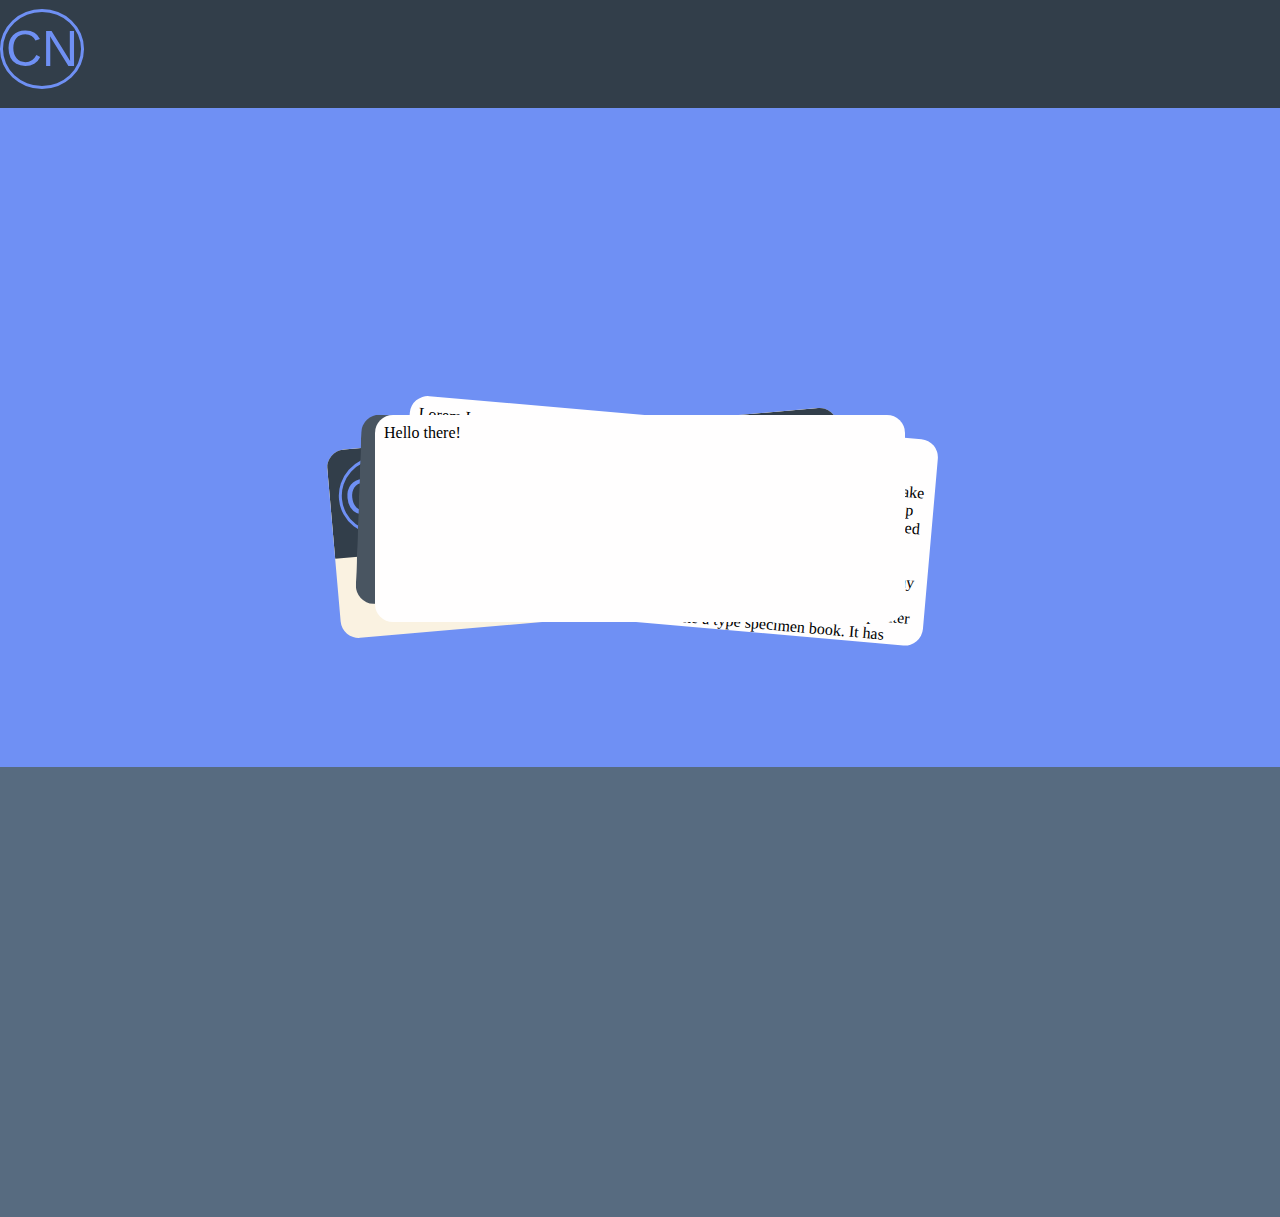
==== index.html @ 7abfdf13 "Rename cards.html to index.html" ====
<html>
  <head>
    <title>Cards Cadmo</title>
    <meta charset="utf-8" />
    <link rel="stylesheet" type="text/css" href="cards.css" />
    <link rel="stylesheet" href="" />

    <script src="script.js"></script>
  </head>
  <body>
    <div class="home-header" id="myHeader" style="top: 0">
      <div class="adjHeader">
        <a href="cards.html" class="a-logo">
          <div class="logo">CN</div>
        </a>
      </div>
    </div>
    <div
      style="
        display: flex;
        justify-content: center;
        align-content: center;
        margin-top: 30vh;
      "
    >
      <div class="card-group" id="card-group" onmouseleave="mouseOut()">
        <div class="big-card card" id="big1" onclick="clickCard('big1')">
          Lorem Ipsum is simply dummy text of the printing and typesetting
          industry. Lorem Ipsum has been the industry's standard dummy text ever
          since the 1500s, when an unknown printer took a galley of type and
          scrambled it to make a type specimen book. It has survived not only
          five centuries, but also the leap into electronic typesetting,
          remaining essentially unchanged. It was popularised in the 1960s with
          the release of Letraset sheets containing Lorem Ipsum passages, and
          more recently with desktop publishing software like Aldus PageMaker
          including versions of Lorem Ipsum.Lorem Ipsum is simply dummy text of
          the printing and typesetting industry. Lorem Ipsum has been the
          industry's standard dummy text ever since the 1500s, when an unknown
          printer took a galley of type and scrambled it to make a type specimen
          book. It has survived not only five centuries, but also the leap into
          electronic typesetting, remaining essentially unchanged. It was
          popularised in the 1960s with the release of Letraset sheets
          containing Lorem Ipsum passages, and more recently with desktop
          publishing software like Aldus PageMaker including versions of Lorem
          Ipsum.Lorem Ipsum is simply dummy text of the printing and typesetting
          industry. Lorem Ipsum has been the industry's standard dummy text ever
          since the 1500s, when an unknown printer took a galley of type and
          scrambled it to make a type specimen book. It has survived not only
          five centuries, but also the leap into electronic typesetting,
          remaining essentially unchanged. It was popularised in the 1960s with
          the release of Letraset sheets containing Lorem Ipsum passages, and
          more recently with desktop publishing software like Aldus PageMaker
          including versions of Lorem Ipsum.Lorem Ipsum is simply dummy text of
          the printing and typesetting industry. Lorem Ipsum has been the
          industry's standard dummy text ever since the 1500s, when an unknown
          printer took a galley of type and scrambled it to make a type specimen
          book. It has survived not only five centuries, but also the leap into
          electronic typesetting, remaining essentially unchanged. It was
          popularised in the 1960s with the release of Letraset sheets
          containing Lorem Ipsum passages, and more recently with desktop
          publishing software like Aldus PageMaker including versions of Lorem
          Ipsum.Lorem Ipsum is simply dummy text of the printing and typesetting
          industry. Lorem Ipsum has been the industry's standard dummy text ever
          since the 1500s, when an unknown printer took a galley of type and
          scrambled it to make a type specimen book. It has survived not only
          five centuries, but also the leap into electronic typesetting,
          remaining essentially unchanged. It was popularised in the 1960s with
          the release of Letraset sheets containing Lorem Ipsum passages, and
          more recently with desktop publishing software like Aldus PageMaker
          including versions of Lorem Ipsum.
        </div>
        <div class="big-card card" id="big2" onclick="clickCard('big2')">
          <div class="home-header" style="position: relative">
            <div class="adjHeader">
              <a href="cards.html" class="a-logo">
                <div class="logo">CN</div>
              </a>
            </div>
          </div>
          <div style="height: 10vmin"></div>
          <div class="mid-board-mini">
            <a
              class="link-box"
              id="link1"
              onmouseover="chngclr(id)"
              onmouseleave="clrback(id)"
              >I</a
            >
            <a
              class="link-box"
              id="link2"
              onmouseover="chngclr(id)"
              onmouseleave="clrback(id)"
              >Love</a
            >
            <a
              class="link-box"
              id="link3"
              onmouseover="chngclr(id)"
              onmouseleave="clrback(id)"
              >You
              <span id="heart">❤️</span>
            </a>
          </div>
        </div>
        <div class="big-card card" id="big3" onclick="clickCard('big3')">
          <div
            class="mid-board-mini"
            style="height: 100%; width: 100%; padding: 5%"
          >
            <div id="img-board1">
              <div class="img-bord" id="AC-board">
                <img
                  id="AC"
                  style="height: 35vmin; width: 50vmin"
                  src="https://www.miastogier.pl/baza/Encyklopedia/gry/News/22.03.2022/nws_ac_logo.jpg"
                />
              </div>
            </div>
          </div>
        </div>
        <div class="big-card card" id="big4" onclick="clickCard('big4')">
          Hello there!
        </div>
      </div>
    </div>
    <div class="mid-board"></div>
    <div style="height: 10px"></div>

    <script>
      window.onscroll = function () {
        scrollTopBar();
      };
      for (const link of document.getElementsByClassName("link-box")) {
        link.onmousemove = (e) => {
          const decimal = e.clientX / link.offsetWidth;

          const basePercent = 20,
            percentRange = 30,
            adjPercent = percentRange * decimal;

          const creamPercent = basePercent + adjPercent;

          let root = document.documentElement;
          root.style.setProperty("--creamPercent", creamPercent + "%");
        };
      }

      let x = 0;
      let moveImgs = setInterval(function () {
        btt = document.getElementById("AC-board");

        if (x == 0) btt.style.transform = "translate(2.5%, -2.5%)";

        if (x == 1) btt.style.transform = "translate(5%, 0%)";

        if (x == 2) btt.style.transform = "translate(5%, 2.5%)";

        if (x == 3) btt.style.transform = "translate(2.5%, 5%)";

        if (x == 4) btt.style.transform = "translate(0%, 2.5%)";

        if (x == 5) btt.style.transform = "translate (0%, 0%)";

        x = x + 1;
        if (x == 6) x = 0;
      }, 300);
    </script>
  </body>
</html>
---- cards.css ----
body {
  background-color: var(--blue);
  height: 100vh;
  place-items: center;
}

:root {
  --blue: rgb(111, 144, 244);
  --darkgrey: rgb(50, 62, 74);
  --midgrey: rgb(73, 85, 97);
  --lightgrey: rgb(87, 107, 128);
  --lightcream: rgb(250, 242, 225);
  --cream: rgb(250, 224, 170);
  --cubic: cubic-bezier(0.09, 0.82, 0.25, 0.96);
}

* {
  margin: 0;
  padding: 0;
}

.home-header {
  background-color: var(--darkgrey);
  z-index: 5;
  position: fixed;
  padding: 1vmin;
  min-height: 10vmin;
  width: 100%;
}

.adjHeader {
  display: flex;
  justify-content: start;
  align-content: center;
}

.logo {
  display: flex;
  border-radius: 50%;
  border: solid 3px var(--blue);
  padding-left: 50%;
  padding-top: 10%;
  padding-bottom: 10%;
  padding-right: 50%;
  justify-content: center;
  align-content: center;
  font-size: 50px;
  font-family: "Lucida Handwritting", sans-serif;
  color: var(--blue);
}

.a-logo:link,
.a-logo:hover,
.a-logo:visited,
.a-logo:active {
  text-decoration: none;
}

.card-group {
  display: flex;
  justify-content: center;
  align-items: center;
}

.card-group,
.card {
  aspect-ratio: 19/7;
}

.card-group,
.big-card {
  width: 150vmin;
}

.card {
  background-color: #fffefe;
  padding: 1vmin;
  position: absolute;
  transition: transform 800ms var(--cubic);
}

.big-card {
  width: 40vw;
  border-radius: 2vmin;
  overflow: hidden;
}

.big-card:nth-child(1) {
  transform: rotate(5deg) translate(5%);
}

.big-card:nth-child(2) {
  transform: rotate(-5deg) translate(-10%);
}

.big-card:nth-child(3) {
  transform: rotate(2deg) translate(-5%);
}
.card-group:hover {
  transition: 500ms;
}
.card-group:hover > .big-card:nth-child(1) {
  transform: rotate(-2deg) translate(55%, 70%);
}

.card-group:hover > .big-card:nth-child(2) {
  transform: rotate(2deg) translate(-55%, 70%);
}

.card-group:hover > .big-card:nth-child(3) {
  transform: rotate(-2deg) translate(55%, -70%);
}

.card-group:hover > .big-card:nth-child(4) {
  transform: rotate(2deg) translate(-55%, -70%);
}

#big2 {
  background-color: var(--lightcream);
  padding: 0;
}

#big3 {
  padding: 0;
  /* display: flex; */
}

.clicked-card {
  overflow: hidden;
  width: 40vw;
  height: 45vw;
  border-radius: 2vmin;
  transition: 500ms;
  z-index: 6;
}

.mid-board {
  background-color: var(--lightgrey);
  width: 100%;
  height: 50vh;
}

.mid-board-mini {
  background-color: var(--midgrey);
  height: fit-content;
  display: flex;
  justify-content: left;
  align-items: baseline;
  flex-direction: column;
}

#heart {
  opacity: 0;
}

.link-box {
  color: lightgray;
  display: block;
  font-family: "Lucida Handwritting", sans-serif;
  text-decoration: none;
  border-top: 2px solid var(--lightcream);
  font-size: clamp(2em, 7vw, 7em);
  padding: 1.5%;
  height: fit-content;
  width: 100%;
  position: relative;
}

.link-box:nth-child(3) {
  border-bottom: 2px solid var(--lightcream);
}

.link-box:hover:before {
  width: 100%;
  transition: width 800ms ease;
}

.link-box:before {
  background: linear-gradient(
    to right,
    transparent,
    var(--lightcream) var(--creamPercent),
    var(--cream)
  );
  content: "";
  position: absolute;
  left: 0;
  top: 0;
  height: 100%;
  width: 0%;
}

.img-bord {
  display: inline-block;
  overflow: hidden;
  border-color: var(--blue);
  border-width: 5px;
  border-style: solid;
  width: fit-content;
  height: fit-content;
  background-color: var(--lightcream);
}

#AC-board {
  transition: 500ms all linear;
}

#AC:hover {
  transition: all 800ms ease;
  transform: scale(200%, 150%);
}
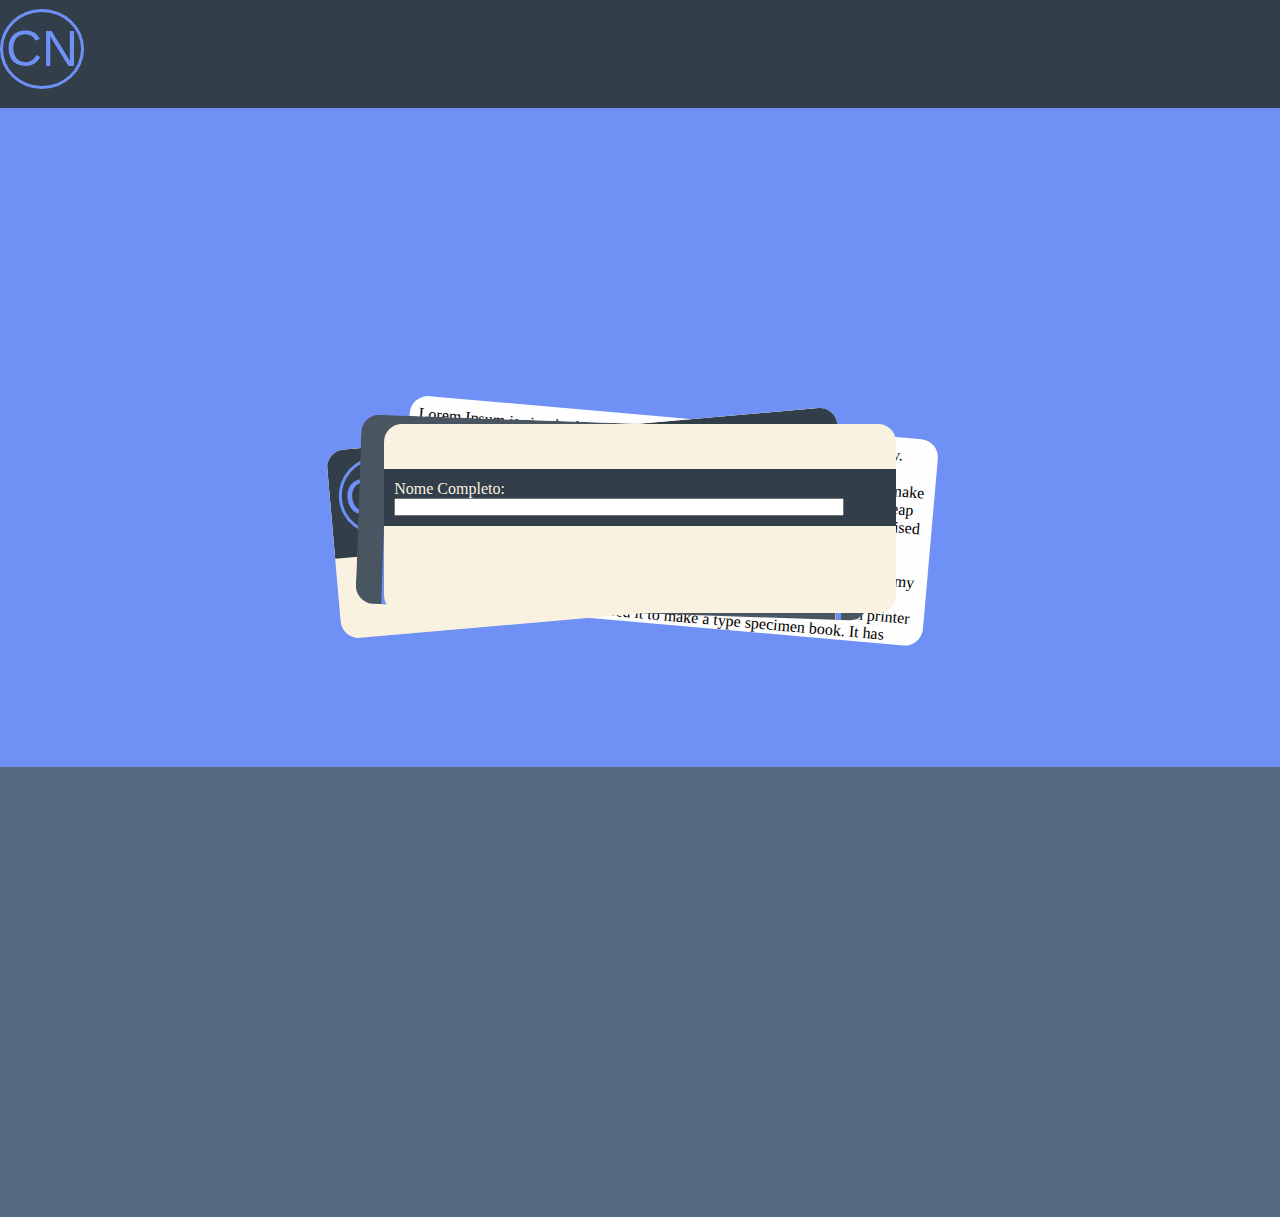
==== commit d605ac3d: "up" ====
--- a/index.html
+++ b/index.html
@@ -10,7 +10,7 @@
   <body>
     <div class="home-header" id="myHeader" style="top: 0">
       <div class="adjHeader">
-        <a href="cards.html" class="a-logo">
+        <a href="index.html" class="a-logo">
           <div class="logo">CN</div>
         </a>
       </div>
@@ -72,7 +72,7 @@
         <div class="big-card card" id="big2" onclick="clickCard('big2')">
           <div class="home-header" style="position: relative">
             <div class="adjHeader">
-              <a href="cards.html" class="a-logo">
+              <a href="index.html" class="a-logo">
                 <div class="logo">CN</div>
               </a>
             </div>
@@ -108,19 +108,59 @@
             class="mid-board-mini"
             style="height: 100%; width: 100%; padding: 5%"
           >
-            <div id="img-board1">
-              <div class="img-bord" id="AC-board">
+            <div class="box-board">
+              <div class="img-bord">
                 <img
-                  id="AC"
-                  style="height: 35vmin; width: 50vmin"
+                  class="box-img"
                   src="https://www.miastogier.pl/baza/Encyklopedia/gry/News/22.03.2022/nws_ac_logo.jpg"
+                />
+              </div>
+            </div>
+            <div
+              class="box-board"
+              style="
+                position: relative;
+                left: 20%;
+                top: 35%;
+                animation: rotate 4s linear reverse infinite;
+              "
+            >
+              <div
+                class="img-bord"
+                style="
+                  border-color: goldenrod;
+                  animation: rotate 4s linear infinite;
+                "
+              >
+                <img
+                  class="box-img"
+                  src="https://t.ctcdn.com.br/D4RYm_OhKL7U_VMBUmv_3LWr1dM=/1024x0/smart/i303576.jpeg"
                 />
               </div>
             </div>
           </div>
         </div>
         <div class="big-card card" id="big4" onclick="clickCard('big4')">
-          Hello there!
+          <div style="height: 5vmin"></div>
+          <div
+            class="mid-board-mini"
+            style="
+              background-color: var(--darkgrey);
+              color: var(--lightcream);
+              padding: 2%;
+            "
+          >
+            <form action="/action_page.php">
+              <label for="fname">Nome Completo:</label><br />
+              <input
+                type="text"
+                id="fname"
+                name="fname"
+                autocomplete="off"
+                style="width: 50vh; height: 2vh"
+              />
+            </form>
+          </div>
         </div>
       </div>
     </div>
@@ -145,26 +185,6 @@
           root.style.setProperty("--creamPercent", creamPercent + "%");
         };
       }
-
-      let x = 0;
-      let moveImgs = setInterval(function () {
-        btt = document.getElementById("AC-board");
-
-        if (x == 0) btt.style.transform = "translate(2.5%, -2.5%)";
-
-        if (x == 1) btt.style.transform = "translate(5%, 0%)";
-
-        if (x == 2) btt.style.transform = "translate(5%, 2.5%)";
-
-        if (x == 3) btt.style.transform = "translate(2.5%, 5%)";
-
-        if (x == 4) btt.style.transform = "translate(0%, 2.5%)";
-
-        if (x == 5) btt.style.transform = "translate (0%, 0%)";
-
-        x = x + 1;
-        if (x == 6) x = 0;
-      }, 300);
     </script>
   </body>
 </html>
--- a/cards.css
+++ b/cards.css
@@ -12,6 +12,7 @@
   --lightcream: rgb(250, 242, 225);
   --cream: rgb(250, 224, 170);
   --cubic: cubic-bezier(0.09, 0.82, 0.25, 0.96);
+  --time: 0;
 }
 
 * {
@@ -97,8 +98,10 @@
   transform: rotate(2deg) translate(-5%);
 }
 .card-group:hover {
+  z-index: 6;
   transition: 500ms;
 }
+
 .card-group:hover > .big-card:nth-child(1) {
   transform: rotate(-2deg) translate(55%, 70%);
 }
@@ -122,7 +125,11 @@
 
 #big3 {
   padding: 0;
-  /* display: flex; */
+}
+
+#big4 {
+  background-color: var(--lightcream);
+  padding: 0;
 }
 
 .clicked-card {
@@ -190,22 +197,37 @@
   width: 0%;
 }
 
+.box-board {
+  height: 5vmin;
+  width: 5vmin;
+  animation: rotate 4s linear infinite;
+  z-index: (inherit + 1);
+}
+
 .img-bord {
-  display: inline-block;
   overflow: hidden;
-  border-color: var(--blue);
-  border-width: 5px;
-  border-style: solid;
+  border: var(--blue) 5px solid;
   width: fit-content;
   height: fit-content;
-  background-color: var(--lightcream);
-}
-
-#AC-board {
-  transition: 500ms all linear;
-}
-
-#AC:hover {
+  animation: rotate 4s linear reverse infinite;
+  transform-origin: left top;
+  offset: border;
+}
+
+@keyframes rotate {
+  100% {
+    transform: rotate(360deg) translate(0px, 0px);
+  }
+}
+
+.box-img {
   transition: all 800ms ease;
-  transform: scale(200%, 150%);
-}
+  height: 35vmin;
+  width: 50vmin;
+  object-fit: cover;
+}
+
+.box-img:hover {
+  transform: scale(150%, 150%);
+  transform-origin: top;
+}
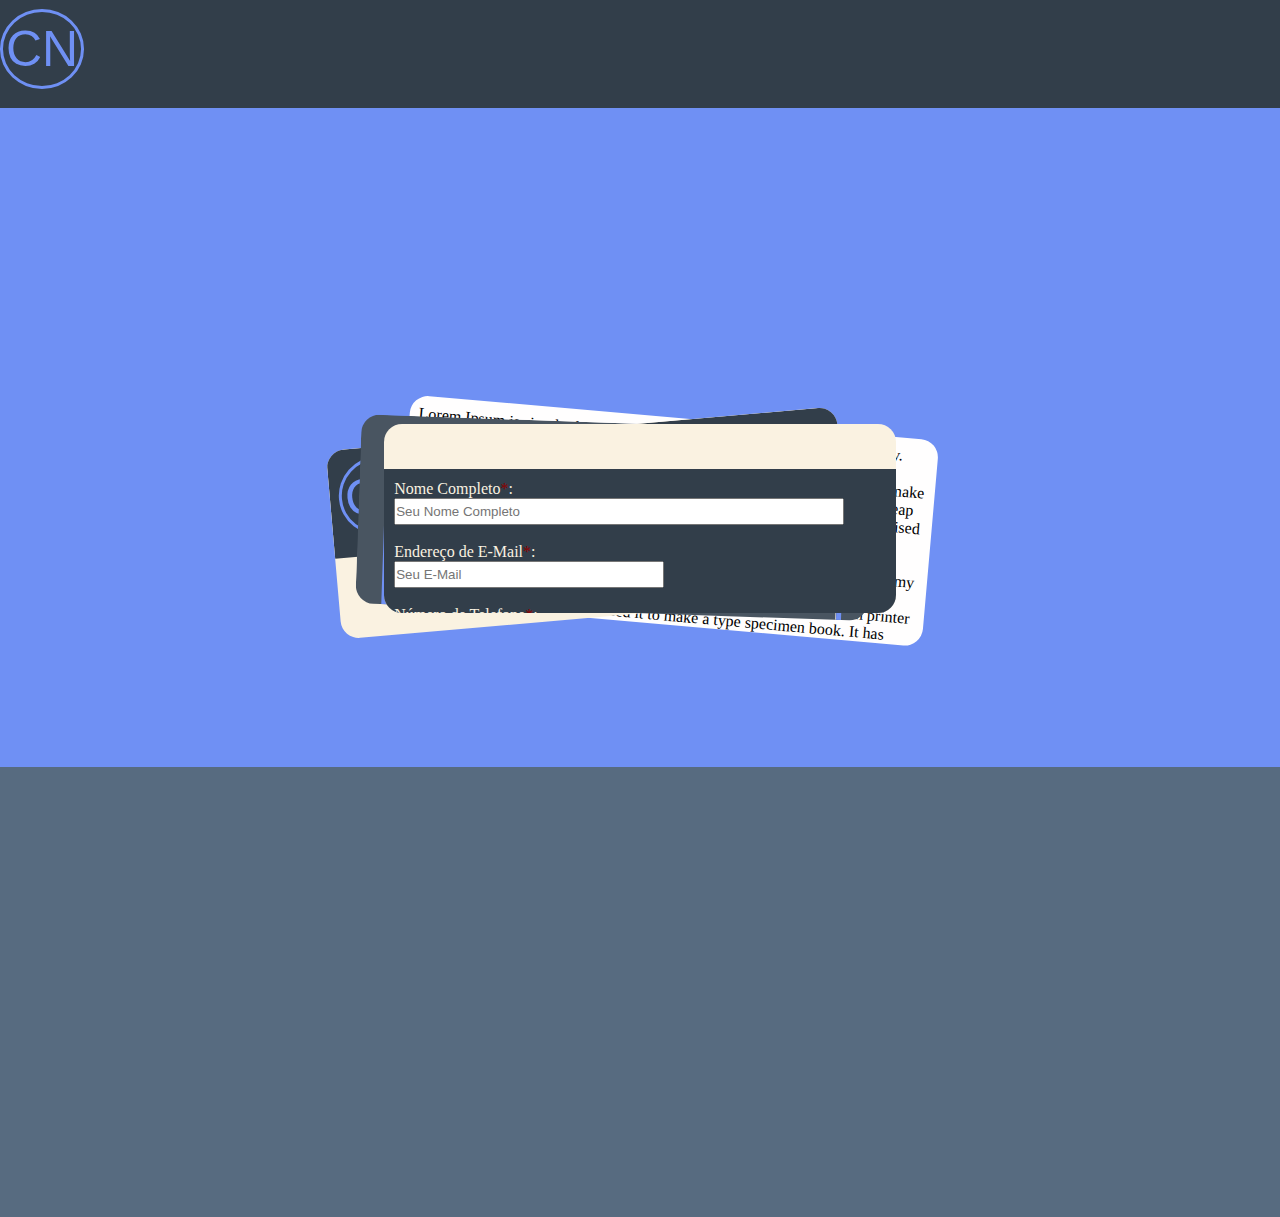
==== commit 83699f6a: "update" ====
--- a/index.html
+++ b/index.html
@@ -150,15 +150,40 @@
               padding: 2%;
             "
           >
-            <form action="/action_page.php">
-              <label for="fname">Nome Completo:</label><br />
+            <form name="myForm" action="/action_page.php" onsubmit="return validateForm()">
+              <label for="fname">Nome Completo<span style="color: darkred;">*</span>:</label><br />
               <input
                 type="text"
                 id="fname"
                 name="fname"
-                autocomplete="off"
-                style="width: 50vh; height: 2vh"
-              />
+                placeholder="Seu Nome Completo"
+                style="width: 50vh; height: 3vh"
+                required
+              /><br /><br />
+              <label for="femail">Endereço de E-Mail<span style="color: darkred;">*</span>:</label><br />
+              <input
+                type="email"
+                id="femail"
+                placeholder="Seu E-Mail"
+                style="width: 30vh; height: 3vh"
+                required
+              /><br /><br />
+              <label for="fphone">Número de Telefone<span style="color: darkred;">*</span>:</label><br />
+              <input
+                type="tel"
+                id="fphone"
+                placeholder="(99) 99999-9999"
+                style="width: 20vh; height: 3vh"
+                required
+              /><br /><br />
+              <label for="gender">Gênero<span style="color: darkred;">*</span>:</label><br>
+              <input name="gender" id="gender" list="genders" required><datalist id="genders">
+                <option value="Masculino"></option>
+                <option value="Feminino"></option>
+                <option value="Não Desejo Informar"></option>
+              </datalist><br /><br />
+              <label for="profi">Proeficiência<span style="color: darkred;">*</span>:</label><br />
+              0% <input type="range" id="profi" value="0" max="100" style="width: 65vh;" required></input> 100%<br /><br />
             </form>
           </div>
         </div>
@@ -185,6 +210,10 @@
           root.style.setProperty("--creamPercent", creamPercent + "%");
         };
       }
+      let tagArr = document.getElementsByTagName("input");
+      for (let i = 0; i < tagArr.length; i++) {
+        tagArr[i].autocomplete = "no";
+      }
     </script>
   </body>
 </html>
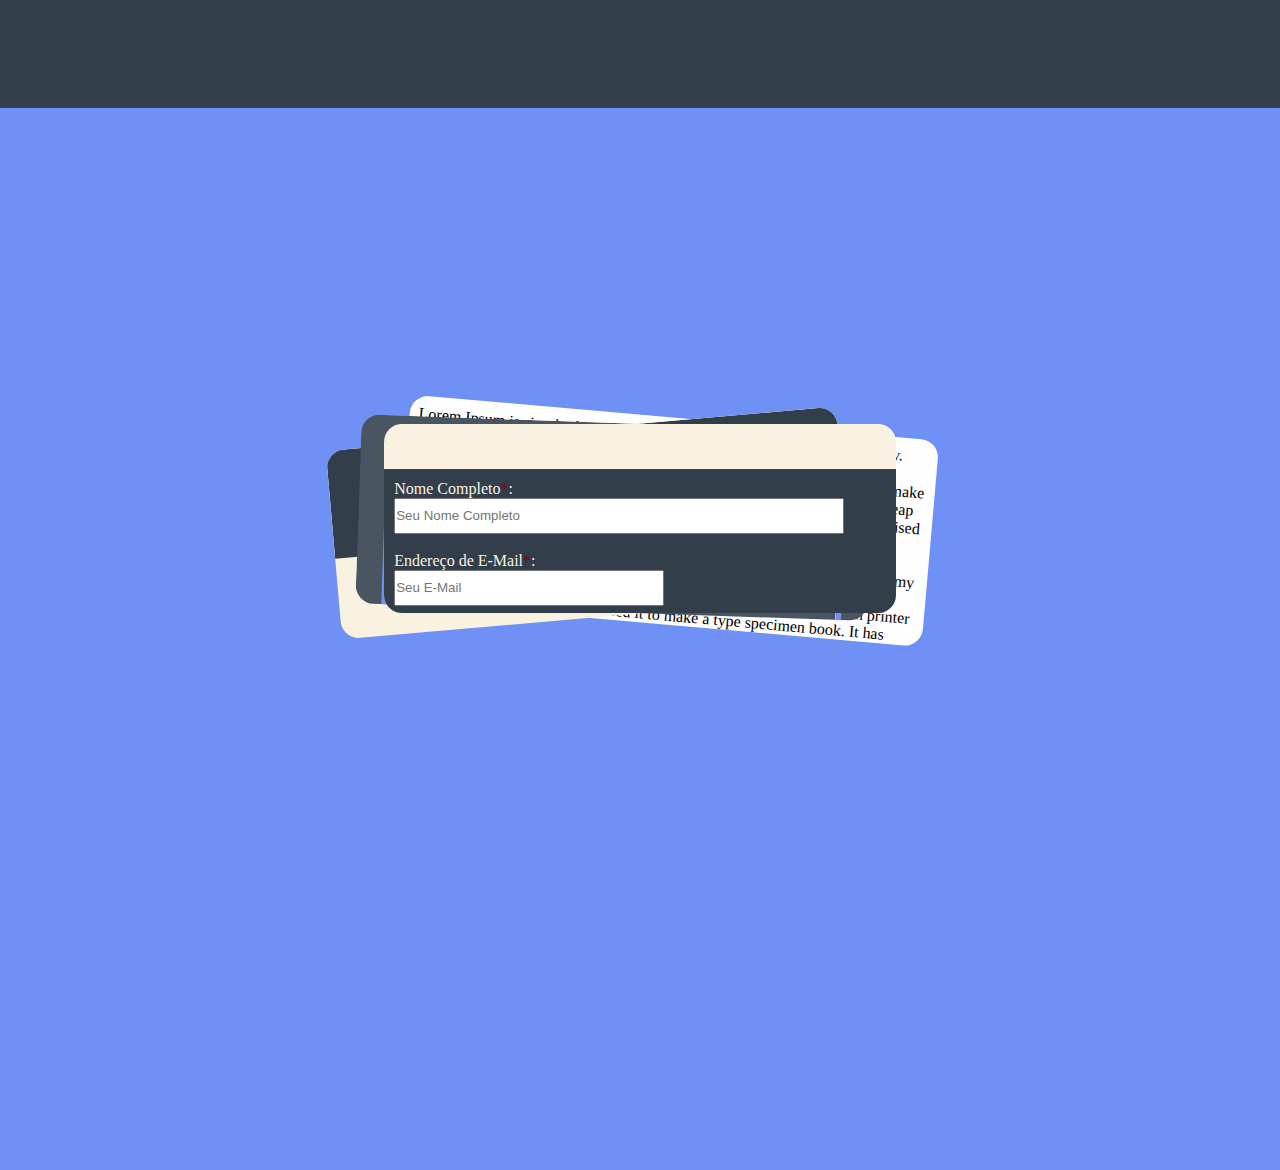
==== commit 0619dc0f: "added react*" ====
--- a/index.html
+++ b/index.html
@@ -1,219 +1,181 @@
 <html>
-  <head>
-    <title>Cards Cadmo</title>
-    <meta charset="utf-8" />
-    <link rel="stylesheet" type="text/css" href="cards.css" />
-    <link rel="stylesheet" href="" />
 
-    <script src="script.js"></script>
-  </head>
-  <body>
-    <div class="home-header" id="myHeader" style="top: 0">
-      <div class="adjHeader">
-        <a href="index.html" class="a-logo">
-          <div class="logo">CN</div>
-        </a>
-      </div>
-    </div>
-    <div
-      style="
+    <head>
+        <title>Cadmo Neto</title>
+        <meta charset="utf-8" />
+        <link rel="stylesheet" type="text/css" href="cards.css" />
+        <link rel="stylesheet" href="" />
+
+        <base href="/" />
+    </head>
+
+    <body>
+
+
+
+        <div class="home-header" id="myHeader" style="top: 0">
+        </div>
+        <div style="
         display: flex;
         justify-content: center;
         align-content: center;
         margin-top: 30vh;
-      "
-    >
-      <div class="card-group" id="card-group" onmouseleave="mouseOut()">
-        <div class="big-card card" id="big1" onclick="clickCard('big1')">
-          Lorem Ipsum is simply dummy text of the printing and typesetting
-          industry. Lorem Ipsum has been the industry's standard dummy text ever
-          since the 1500s, when an unknown printer took a galley of type and
-          scrambled it to make a type specimen book. It has survived not only
-          five centuries, but also the leap into electronic typesetting,
-          remaining essentially unchanged. It was popularised in the 1960s with
-          the release of Letraset sheets containing Lorem Ipsum passages, and
-          more recently with desktop publishing software like Aldus PageMaker
-          including versions of Lorem Ipsum.Lorem Ipsum is simply dummy text of
-          the printing and typesetting industry. Lorem Ipsum has been the
-          industry's standard dummy text ever since the 1500s, when an unknown
-          printer took a galley of type and scrambled it to make a type specimen
-          book. It has survived not only five centuries, but also the leap into
-          electronic typesetting, remaining essentially unchanged. It was
-          popularised in the 1960s with the release of Letraset sheets
-          containing Lorem Ipsum passages, and more recently with desktop
-          publishing software like Aldus PageMaker including versions of Lorem
-          Ipsum.Lorem Ipsum is simply dummy text of the printing and typesetting
-          industry. Lorem Ipsum has been the industry's standard dummy text ever
-          since the 1500s, when an unknown printer took a galley of type and
-          scrambled it to make a type specimen book. It has survived not only
-          five centuries, but also the leap into electronic typesetting,
-          remaining essentially unchanged. It was popularised in the 1960s with
-          the release of Letraset sheets containing Lorem Ipsum passages, and
-          more recently with desktop publishing software like Aldus PageMaker
-          including versions of Lorem Ipsum.Lorem Ipsum is simply dummy text of
-          the printing and typesetting industry. Lorem Ipsum has been the
-          industry's standard dummy text ever since the 1500s, when an unknown
-          printer took a galley of type and scrambled it to make a type specimen
-          book. It has survived not only five centuries, but also the leap into
-          electronic typesetting, remaining essentially unchanged. It was
-          popularised in the 1960s with the release of Letraset sheets
-          containing Lorem Ipsum passages, and more recently with desktop
-          publishing software like Aldus PageMaker including versions of Lorem
-          Ipsum.Lorem Ipsum is simply dummy text of the printing and typesetting
-          industry. Lorem Ipsum has been the industry's standard dummy text ever
-          since the 1500s, when an unknown printer took a galley of type and
-          scrambled it to make a type specimen book. It has survived not only
-          five centuries, but also the leap into electronic typesetting,
-          remaining essentially unchanged. It was popularised in the 1960s with
-          the release of Letraset sheets containing Lorem Ipsum passages, and
-          more recently with desktop publishing software like Aldus PageMaker
-          including versions of Lorem Ipsum.
-        </div>
-        <div class="big-card card" id="big2" onclick="clickCard('big2')">
-          <div class="home-header" style="position: relative">
-            <div class="adjHeader">
-              <a href="index.html" class="a-logo">
-                <div class="logo">CN</div>
-              </a>
-            </div>
-          </div>
-          <div style="height: 10vmin"></div>
-          <div class="mid-board-mini">
-            <a
-              class="link-box"
-              id="link1"
-              onmouseover="chngclr(id)"
-              onmouseleave="clrback(id)"
-              >I</a
-            >
-            <a
-              class="link-box"
-              id="link2"
-              onmouseover="chngclr(id)"
-              onmouseleave="clrback(id)"
-              >Love</a
-            >
-            <a
-              class="link-box"
-              id="link3"
-              onmouseover="chngclr(id)"
-              onmouseleave="clrback(id)"
-              >You
-              <span id="heart">❤️</span>
-            </a>
-          </div>
-        </div>
-        <div class="big-card card" id="big3" onclick="clickCard('big3')">
-          <div
-            class="mid-board-mini"
-            style="height: 100%; width: 100%; padding: 5%"
-          >
-            <div class="box-board">
-              <div class="img-bord">
-                <img
-                  class="box-img"
-                  src="https://www.miastogier.pl/baza/Encyklopedia/gry/News/22.03.2022/nws_ac_logo.jpg"
-                />
-              </div>
-            </div>
-            <div
-              class="box-board"
-              style="
+      ">
+            <div class="card-group" id="card-group" onmouseleave="mouseOut()">
+                <div class="big-card card" id="big1" onclick="clickCard('big1')">
+                    Lorem Ipsum is simply dummy text of the printing and typesetting
+                    industry. Lorem Ipsum has been the industry's standard dummy text ever
+                    since the 1500s, when an unknown printer took a galley of type and
+                    scrambled it to make a type specimen book. It has survived not only
+                    five centuries, but also the leap into electronic typesetting,
+                    remaining essentially unchanged. It was popularised in the 1960s with
+                    the release of Letraset sheets containing Lorem Ipsum passages, and
+                    more recently with desktop publishing software like Aldus PageMaker
+                    including versions of Lorem Ipsum.Lorem Ipsum is simply dummy text of
+                    the printing and typesetting industry. Lorem Ipsum has been the
+                    industry's standard dummy text ever since the 1500s, when an unknown
+                    printer took a galley of type and scrambled it to make a type specimen
+                    book. It has survived not only five centuries, but also the leap into
+                    electronic typesetting, remaining essentially unchanged. It was
+                    popularised in the 1960s with the release of Letraset sheets
+                    containing Lorem Ipsum passages, and more recently with desktop
+                    publishing software like Aldus PageMaker including versions of Lorem
+                    Ipsum.Lorem Ipsum is simply dummy text of the printing and typesetting
+                    industry. Lorem Ipsum has been the industry's standard dummy text ever
+                    since the 1500s, when an unknown printer took a galley of type and
+                    scrambled it to make a type specimen book. It has survived not only
+                    five centuries, but also the leap into electronic typesetting,
+                    remaining essentially unchanged. It was popularised in the 1960s with
+                    the release of Letraset sheets containing Lorem Ipsum passages, and
+                    more recently with desktop publishing software like Aldus PageMaker
+                    including versions of Lorem Ipsum.Lorem Ipsum is simply dummy text of
+                    the printing and typesetting industry. Lorem Ipsum has been the
+                    industry's standard dummy text ever since the 1500s, when an unknown
+                    printer took a galley of type and scrambled it to make a type specimen
+                    book. It has survived not only five centuries, but also the leap into
+                    electronic typesetting, remaining essentially unchanged. It was
+                    popularised in the 1960s with the release of Letraset sheets
+                    containing Lorem Ipsum passages, and more recently with desktop
+                    publishing software like Aldus PageMaker including versions of Lorem
+                    Ipsum.Lorem Ipsum is simply dummy text of the printing and typesetting
+                    industry. Lorem Ipsum has been the industry's standard dummy text ever
+                    since the 1500s, when an unknown printer took a galley of type and
+                    scrambled it to make a type specimen book. It has survived not only
+                    five centuries, but also the leap into electronic typesetting,
+                    remaining essentially unchanged. It was popularised in the 1960s with
+                    the release of Letraset sheets containing Lorem Ipsum passages, and
+                    more recently with desktop publishing software like Aldus PageMaker
+                    including versions of Lorem Ipsum.
+                </div>
+                <div class="big-card card" id="big2" onclick="clickCard('big2')">
+                    <div class="home-header" style="position: relative">
+                    </div>
+                    <div style="height: 10vmin"></div>
+                    <div class="mid-board-mini">
+                        <a class="link-box" id="link1" onmouseover="chngclr(id)" onmouseleave="clrback(id)">I</a>
+                        <a class="link-box" id="link2" onmouseover="chngclr(id)" onmouseleave="clrback(id)">Love</a>
+                        <a class="link-box" id="link3" onmouseover="chngclr(id)" onmouseleave="clrback(id)">You
+                            <span id="heart">❤️</span>
+                        </a>
+                    </div>
+                </div>
+                <div class="big-card card" id="big3" onclick="clickCard('big3')">
+                    <div class="mid-board-mini" style="height: 100%; width: 100%; padding: 5%">
+                        <div class="box-board">
+                            <div class="img-bord">
+                                <img class="box-img"
+                                    src="https://www.miastogier.pl/baza/Encyklopedia/gry/News/22.03.2022/nws_ac_logo.jpg" />
+                            </div>
+                        </div>
+                        <div class="box-board" style="
                 position: relative;
                 left: 20%;
                 top: 35%;
                 animation: rotate 4s linear reverse infinite;
-              "
-            >
-              <div
-                class="img-bord"
-                style="
+              ">
+                            <div class="img-bord" style="
                   border-color: goldenrod;
                   animation: rotate 4s linear infinite;
-                "
-              >
-                <img
-                  class="box-img"
-                  src="https://t.ctcdn.com.br/D4RYm_OhKL7U_VMBUmv_3LWr1dM=/1024x0/smart/i303576.jpeg"
-                />
-              </div>
-            </div>
-          </div>
-        </div>
-        <div class="big-card card" id="big4" onclick="clickCard('big4')">
-          <div style="height: 5vmin"></div>
-          <div
-            class="mid-board-mini"
-            style="
+                ">
+                                <img class="box-img"
+                                    src="https://t.ctcdn.com.br/D4RYm_OhKL7U_VMBUmv_3LWr1dM=/1024x0/smart/i303576.jpeg" />
+                            </div>
+                        </div>
+                    </div>
+                </div>
+                <div class="big-card card" id="big4" onclick="clickCard('big4')">
+                    <div style="height: 5vmin"></div>
+                    <div class="mid-board-mini" style="
               background-color: var(--darkgrey);
               color: var(--lightcream);
               padding: 2%;
-            "
-          >
-            <form name="myForm" action="/action_page.php" onsubmit="return validateForm()">
-              <label for="fname">Nome Completo<span style="color: darkred;">*</span>:</label><br />
-              <input
-                type="text"
-                id="fname"
-                name="fname"
-                placeholder="Seu Nome Completo"
-                style="width: 50vh; height: 3vh"
-                required
-              /><br /><br />
-              <label for="femail">Endereço de E-Mail<span style="color: darkred;">*</span>:</label><br />
-              <input
-                type="email"
-                id="femail"
-                placeholder="Seu E-Mail"
-                style="width: 30vh; height: 3vh"
-                required
-              /><br /><br />
-              <label for="fphone">Número de Telefone<span style="color: darkred;">*</span>:</label><br />
-              <input
-                type="tel"
-                id="fphone"
-                placeholder="(99) 99999-9999"
-                style="width: 20vh; height: 3vh"
-                required
-              /><br /><br />
-              <label for="gender">Gênero<span style="color: darkred;">*</span>:</label><br>
-              <input name="gender" id="gender" list="genders" required><datalist id="genders">
-                <option value="Masculino"></option>
-                <option value="Feminino"></option>
-                <option value="Não Desejo Informar"></option>
-              </datalist><br /><br />
-              <label for="profi">Proeficiência<span style="color: darkred;">*</span>:</label><br />
-              0% <input type="range" id="profi" value="0" max="100" style="width: 65vh;" required></input> 100%<br /><br />
-            </form>
-          </div>
+            ">
+                        <form name="myForm" action="/action_page.php">
+                            <label for=" fname">Nome Completo<span style="color: darkred;">*</span>:</label><br />
+                            <input type="text" id="fname" name="fname" placeholder="Seu Nome Completo"
+                                style="width: 50vh; height: 4vh" required /><br /><br />
+                            <label for="femail">Endereço de E-Mail<span style="color: darkred;">*</span>:</label><br />
+                            <input type="email" id="femail" placeholder="Seu E-Mail" style="width: 30vh; height: 4vh"
+                                required /><br /><br />
+                            <label for="fphone">Número de Telefone<span style="color: darkred;">*</span>:</label><br />
+                            <input type="tel" id="fphone" placeholder="(99) 99999-9999" style="width: 20vh; height: 4vh"
+                                required /><br /><br />
+                            <label for="gender">Gênero<span style="color: darkred;">*</span>:</label><br>
+                            <input type="radio" id="male" name="genero" value="male" required />
+                            <label for="male">Masculino</label>
+                            <input type="radio" id="female" name="genero" value="female" required />
+                            <label for="female">Feminino</label>
+                            <input type="radio" id="not" name="genero" value="not" required />
+                            <label for="not">Não Desejo Informar</label>
+                            <br /><br />
+                            <label for="profi">Proeficiência<span style="color: darkred;">*</span>:</label><br />
+                            0% <input type="range" id="profi" value="10" max="100" style="width: 65vh;"
+                                required></input>
+                            100%<br /><br />
+                            <input type="submit" style="scale: 150%;" id="submit">
+                        </form>
+                    </div>
+                </div>
+            </div>
         </div>
-      </div>
-    </div>
-    <div class="mid-board"></div>
-    <div style="height: 10px"></div>
+        <div class="mid-board">
+            <div id="like_button_container"></div>
+            <div id="root">
+                <!-- This element's contents will be replaced with your component. -->
 
-    <script>
-      window.onscroll = function () {
-        scrollTopBar();
-      };
-      for (const link of document.getElementsByClassName("link-box")) {
-        link.onmousemove = (e) => {
-          const decimal = e.clientX / link.offsetWidth;
+            </div>
+        </div>
+        <div style="height: 10px"></div>
 
-          const basePercent = 20,
-            percentRange = 30,
-            adjPercent = percentRange * decimal;
+        <script src="https://unpkg.com/react@18/umd/react.development.js" crossorigin></script>
+        <script src="https://unpkg.com/react-dom@18/umd/react-dom.development.js" crossorigin></script>
 
-          const creamPercent = basePercent + adjPercent;
+        <script src="/components/script.js"></script>
+        <!-- <script src="/components/like_button.js"></script> -->
+        <script src="/components/header.js"></script>
+        <script>
+            window.onscroll = function () {
+                scrollTopBar();
+            };
+            for (const link of document.getElementsByClassName("link-box")) {
+                link.onmousemove = (e) => {
+                    const decimal = e.clientX / link.offsetWidth;
 
-          let root = document.documentElement;
-          root.style.setProperty("--creamPercent", creamPercent + "%");
-        };
-      }
-      let tagArr = document.getElementsByTagName("input");
-      for (let i = 0; i < tagArr.length; i++) {
-        tagArr[i].autocomplete = "no";
-      }
-    </script>
-  </body>
-</html>
+                    const basePercent = 20,
+                        percentRange = 30,
+                        adjPercent = percentRange * decimal;
+
+                    const creamPercent = basePercent + adjPercent;
+
+                    let root = document.documentElement;
+                    root.style.setProperty("--creamPercent", creamPercent + "%");
+                };
+            }
+            let tagArr = document.getElementsByTagName("input");
+            for (let i = 0; i < tagArr.length; i++) {
+                tagArr[i].autocomplete = "no";
+            }
+        </script>
+    </body>
+
+</html>--- a/cards.css
+++ b/cards.css
@@ -1,233 +1,239 @@
 body {
-  background-color: var(--blue);
-  height: 100vh;
-  place-items: center;
+    background-color: var(--blue);
+    height: 100vh;
+    place-items: center;
 }
 
 :root {
-  --blue: rgb(111, 144, 244);
-  --darkgrey: rgb(50, 62, 74);
-  --midgrey: rgb(73, 85, 97);
-  --lightgrey: rgb(87, 107, 128);
-  --lightcream: rgb(250, 242, 225);
-  --cream: rgb(250, 224, 170);
-  --cubic: cubic-bezier(0.09, 0.82, 0.25, 0.96);
-  --time: 0;
+    --blue: rgb(111, 144, 244);
+    --darkgrey: rgb(50, 62, 74);
+    --midgrey: rgb(73, 85, 97);
+    --lightgrey: rgb(87, 107, 128);
+    --lightcream: rgb(250, 242, 225);
+    --cream: rgb(250, 224, 170);
+    --cubic: cubic-bezier(0.09, 0.82, 0.25, 0.96);
+    --time: 0;
 }
 
 * {
-  margin: 0;
-  padding: 0;
+    margin: 0;
+    padding: 0;
 }
 
 .home-header {
-  background-color: var(--darkgrey);
-  z-index: 5;
-  position: fixed;
-  padding: 1vmin;
-  min-height: 10vmin;
-  width: 100%;
+    background-color: var(--darkgrey);
+    z-index: 5;
+    position: fixed;
+    padding: 1vmin;
+    min-height: 10vmin;
+    width: 100%;
+
+    color: var(--blue);
+}
+
+.header-text {
+    justify-self: self-start;
+    font-size: 30px;
+    align-self: center;
+    font-family: "Lucida Handwritting", sans-serif;
 }
 
 .adjHeader {
-  display: flex;
-  justify-content: start;
-  align-content: center;
+    display: flex;
+    padding-right: 3%;
+    justify-content: space-between;
 }
 
 .logo {
-  display: flex;
-  border-radius: 50%;
-  border: solid 3px var(--blue);
-  padding-left: 50%;
-  padding-top: 10%;
-  padding-bottom: 10%;
-  padding-right: 50%;
-  justify-content: center;
-  align-content: center;
-  font-size: 50px;
-  font-family: "Lucida Handwritting", sans-serif;
-  color: var(--blue);
+    display: flex;
+    border-radius: 50%;
+    border: solid 3px var(--blue);
+    padding-left: 50%;
+    padding-top: 10%;
+    padding-bottom: 10%;
+    padding-right: 50%;
+    justify-content: center;
+    align-content: center;
+    font-size: 50px;
+    font-family: "Lucida Handwritting", sans-serif;
+    color: var(--blue);
 }
 
 .a-logo:link,
 .a-logo:hover,
 .a-logo:visited,
 .a-logo:active {
-  text-decoration: none;
+    text-decoration: none;
 }
 
 .card-group {
-  display: flex;
-  justify-content: center;
-  align-items: center;
+    display: flex;
+    justify-content: center;
+    align-items: center;
 }
 
 .card-group,
 .card {
-  aspect-ratio: 19/7;
+    aspect-ratio: 19/7;
 }
 
 .card-group,
 .big-card {
-  width: 150vmin;
+    width: 150vmin;
 }
 
 .card {
-  background-color: #fffefe;
-  padding: 1vmin;
-  position: absolute;
-  transition: transform 800ms var(--cubic);
+    background-color: #fffefe;
+    padding: 1vmin;
+    position: absolute;
+    transition: transform 800ms var(--cubic);
 }
 
 .big-card {
-  width: 40vw;
-  border-radius: 2vmin;
-  overflow: hidden;
+    width: 40vw;
+    border-radius: 2vmin;
+    overflow: hidden;
 }
 
 .big-card:nth-child(1) {
-  transform: rotate(5deg) translate(5%);
+    transform: rotate(5deg) translate(5%);
 }
 
 .big-card:nth-child(2) {
-  transform: rotate(-5deg) translate(-10%);
+    transform: rotate(-5deg) translate(-10%);
 }
 
 .big-card:nth-child(3) {
-  transform: rotate(2deg) translate(-5%);
-}
+    transform: rotate(2deg) translate(-5%);
+}
+
 .card-group:hover {
-  z-index: 6;
-  transition: 500ms;
-}
-
-.card-group:hover > .big-card:nth-child(1) {
-  transform: rotate(-2deg) translate(55%, 70%);
-}
-
-.card-group:hover > .big-card:nth-child(2) {
-  transform: rotate(2deg) translate(-55%, 70%);
-}
-
-.card-group:hover > .big-card:nth-child(3) {
-  transform: rotate(-2deg) translate(55%, -70%);
-}
-
-.card-group:hover > .big-card:nth-child(4) {
-  transform: rotate(2deg) translate(-55%, -70%);
+    z-index: 6;
+    transition: 500ms;
+}
+
+.card-group:hover>.big-card:nth-child(1) {
+    transform: rotate(-2deg) translate(55%, 70%);
+}
+
+.card-group:hover>.big-card:nth-child(2) {
+    transform: rotate(2deg) translate(-55%, 70%);
+}
+
+.card-group:hover>.big-card:nth-child(3) {
+    transform: rotate(-2deg) translate(55%, -70%);
+}
+
+.card-group:hover>.big-card:nth-child(4) {
+    transform: rotate(2deg) translate(-55%, -70%);
 }
 
 #big2 {
-  background-color: var(--lightcream);
-  padding: 0;
+    background-color: var(--lightcream);
+    font-size: 22px;
+    padding: 0;
 }
 
 #big3 {
-  padding: 0;
+    padding: 0;
 }
 
 #big4 {
-  background-color: var(--lightcream);
-  padding: 0;
+    background-color: var(--lightcream);
+    padding: 0;
 }
 
 .clicked-card {
-  overflow: hidden;
-  width: 40vw;
-  height: 45vw;
-  border-radius: 2vmin;
-  transition: 500ms;
-  z-index: 6;
+    overflow: hidden;
+    width: 40vw;
+    height: 45vw;
+    border-radius: 2vmin;
+    transition: 500ms;
+    z-index: 6;
 }
 
 .mid-board {
-  background-color: var(--lightgrey);
-  width: 100%;
-  height: 50vh;
+    background-color: var(--lightgrey);
+    height: 50vh;
 }
 
 .mid-board-mini {
-  background-color: var(--midgrey);
-  height: fit-content;
-  display: flex;
-  justify-content: left;
-  align-items: baseline;
-  flex-direction: column;
+    background-color: var(--midgrey);
+    display: flex;
+    justify-content: left;
+    align-items: baseline;
+    flex-direction: column;
 }
 
 #heart {
-  opacity: 0;
+    opacity: 0;
 }
 
 .link-box {
-  color: lightgray;
-  display: block;
-  font-family: "Lucida Handwritting", sans-serif;
-  text-decoration: none;
-  border-top: 2px solid var(--lightcream);
-  font-size: clamp(2em, 7vw, 7em);
-  padding: 1.5%;
-  height: fit-content;
-  width: 100%;
-  position: relative;
+    color: lightgray;
+    display: block;
+    font-family: "Lucida Handwritting", sans-serif;
+    text-decoration: none;
+    border-top: 2px solid var(--lightcream);
+    font-size: clamp(2em, 7vw, 7em);
+    padding: 1.5%;
+    width: 100%;
+    position: relative;
 }
 
 .link-box:nth-child(3) {
-  border-bottom: 2px solid var(--lightcream);
+    border-bottom: 2px solid var(--lightcream);
 }
 
 .link-box:hover:before {
-  width: 100%;
-  transition: width 800ms ease;
+    width: 100%;
+    transition: width 800ms ease;
 }
 
 .link-box:before {
-  background: linear-gradient(
-    to right,
-    transparent,
-    var(--lightcream) var(--creamPercent),
-    var(--cream)
-  );
-  content: "";
-  position: absolute;
-  left: 0;
-  top: 0;
-  height: 100%;
-  width: 0%;
+    background: linear-gradient(to right,
+            transparent,
+            var(--lightcream) var(--creamPercent),
+            var(--cream));
+    content: "";
+    position: absolute;
+    left: 0;
+    top: 0;
+    height: 100%;
+    width: 0%;
 }
 
 .box-board {
-  height: 5vmin;
-  width: 5vmin;
-  animation: rotate 4s linear infinite;
-  z-index: (inherit + 1);
+    height: 5vmin;
+    width: 5vmin;
+    animation: rotate 4s linear infinite;
+    z-index: (inherit + 1);
 }
 
 .img-bord {
-  overflow: hidden;
-  border: var(--blue) 5px solid;
-  width: fit-content;
-  height: fit-content;
-  animation: rotate 4s linear reverse infinite;
-  transform-origin: left top;
-  offset: border;
+    overflow: hidden;
+    border: var(--blue) 5px solid;
+    width: fit-content;
+    height: fit-content;
+    animation: rotate 4s linear reverse infinite;
+    transform-origin: left top;
+    offset: border;
 }
 
 @keyframes rotate {
-  100% {
-    transform: rotate(360deg) translate(0px, 0px);
-  }
+    100% {
+        transform: rotate(360deg) translate(0px, 0px);
+    }
 }
 
 .box-img {
-  transition: all 800ms ease;
-  height: 35vmin;
-  width: 50vmin;
-  object-fit: cover;
+    transition: all 800ms ease;
+    height: 35vmin;
+    width: 50vmin;
+    object-fit: cover;
 }
 
 .box-img:hover {
-  transform: scale(150%, 150%);
-  transform-origin: top;
-}
+    transform: scale(150%, 150%);
+    transform-origin: top;
+}